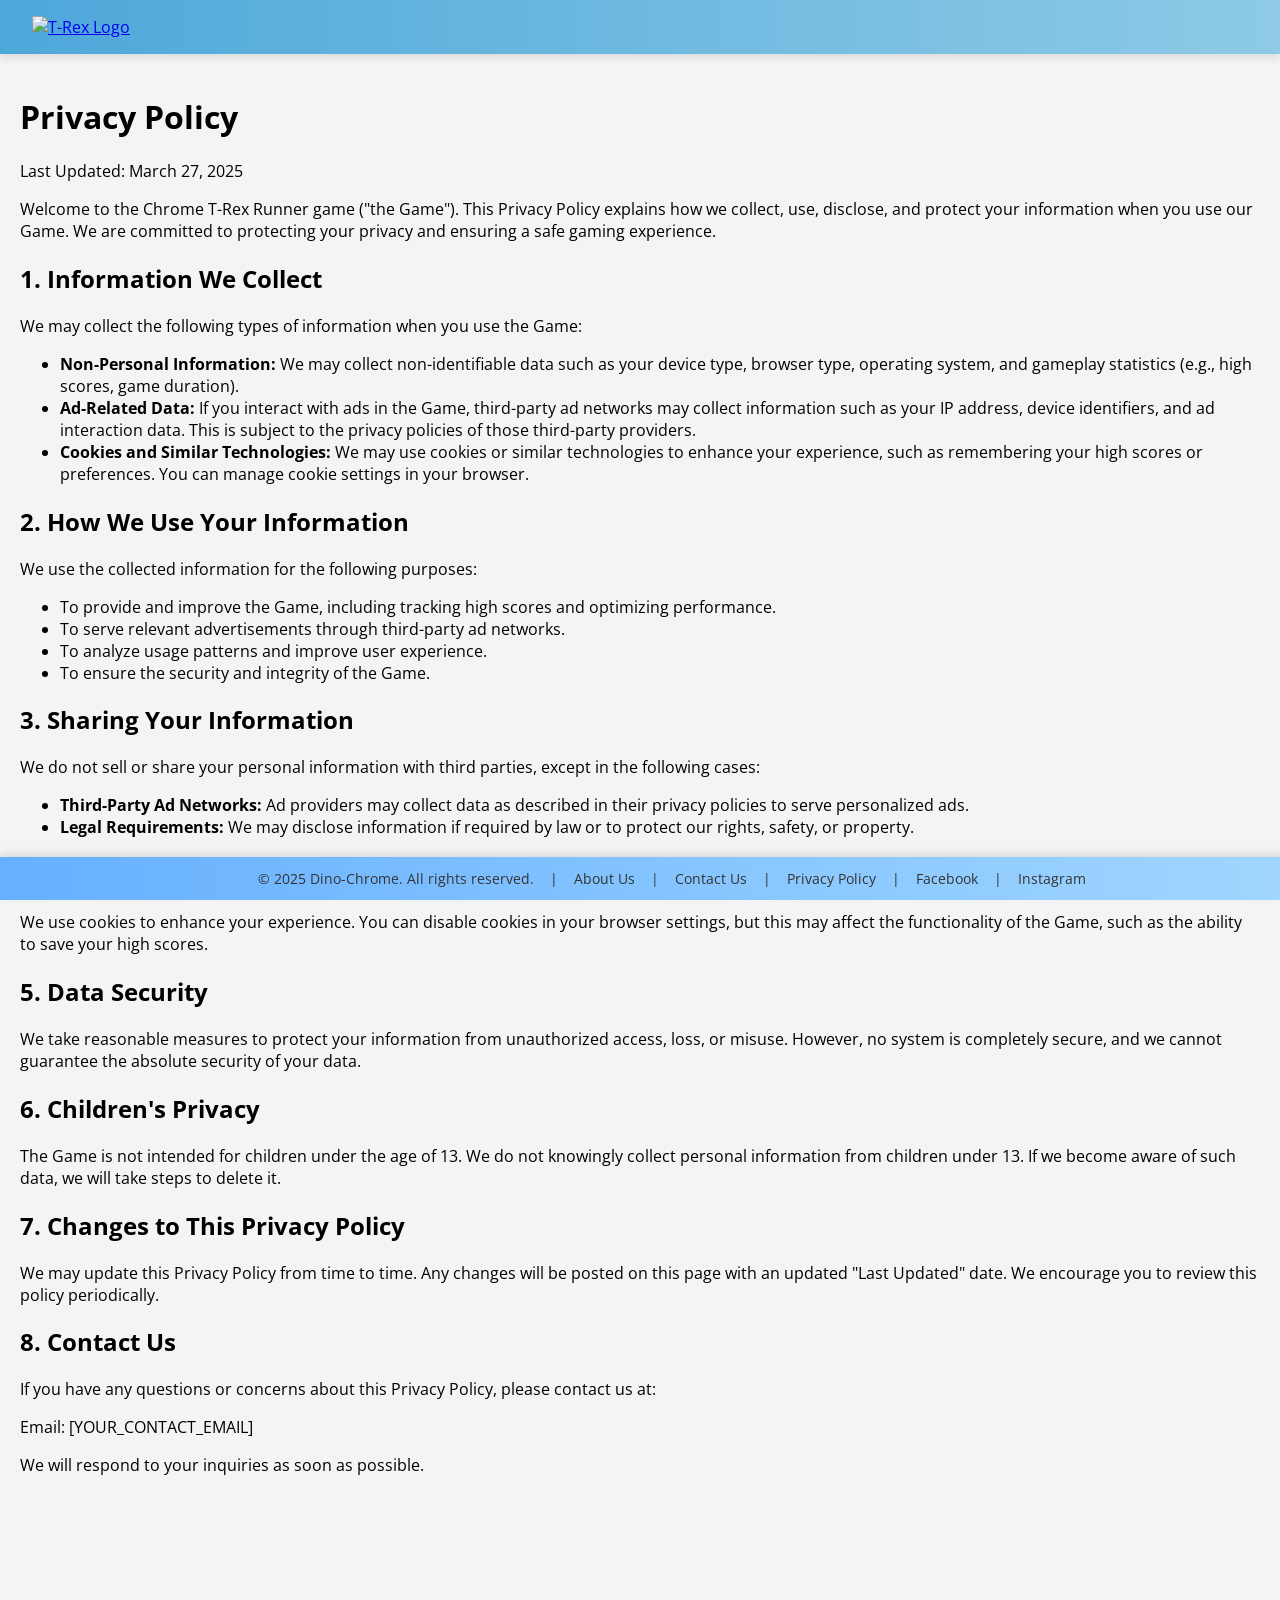
==== privacy-policy.html @ 1515a8dc "Create privacy-policy.html" ====
<!doctype html>
<html>
    <head>
        <meta charset="utf-8">
        <meta name="viewport" content="width=device-width, initial-scale=1.0, maximum-scale=1.0, user-scalable=no">
        
        <!-- Meta Tags for Search Engines -->
        <title>Privacy Policy - Chrome T-Rex Runner</title>
        <meta name="title" content="Privacy Policy - Chrome T-Rex Runner">
        <meta name="description" content="Learn about the privacy policy for the Chrome T-Rex Runner game, including how we collect, use, and protect your data while you play.">

        <link rel="stylesheet" href="index.css">
        <link href="https://fonts.googleapis.com/css?family=Open+Sans" rel="stylesheet">
    </head>
    <body>
        <!-- Header Section -->
        <header>
            <a href="/">
                <img src="[PATH_TO_LOGO]" alt="T-Rex Logo" class="logo">
            </a>
        </header>

        <!-- Main Content Wrapper -->
        <div class="content-wrapper">
            <div class="privacy-policy-container">
                <h1>Privacy Policy</h1>
                <p>Last Updated: March 27, 2025</p>

                <p>Welcome to the Chrome T-Rex Runner game ("the Game"). This Privacy Policy explains how we collect, use, disclose, and protect your information when you use our Game. We are committed to protecting your privacy and ensuring a safe gaming experience.</p>

                <h2>1. Information We Collect</h2>
                <p>We may collect the following types of information when you use the Game:</p>
                <ul>
                    <li><strong>Non-Personal Information:</strong> We may collect non-identifiable data such as your device type, browser type, operating system, and gameplay statistics (e.g., high scores, game duration).</li>
                    <li><strong>Ad-Related Data:</strong> If you interact with ads in the Game, third-party ad networks may collect information such as your IP address, device identifiers, and ad interaction data. This is subject to the privacy policies of those third-party providers.</li>
                    <li><strong>Cookies and Similar Technologies:</strong> We may use cookies or similar technologies to enhance your experience, such as remembering your high scores or preferences. You can manage cookie settings in your browser.</li>
                </ul>

                <h2>2. How We Use Your Information</h2>
                <p>We use the collected information for the following purposes:</p>
                <ul>
                    <li>To provide and improve the Game, including tracking high scores and optimizing performance.</li>
                    <li>To serve relevant advertisements through third-party ad networks.</li>
                    <li>To analyze usage patterns and improve user experience.</li>
                    <li>To ensure the security and integrity of the Game.</li>
                </ul>

                <h2>3. Sharing Your Information</h2>
                <p>We do not sell or share your personal information with third parties, except in the following cases:</p>
                <ul>
                    <li><strong>Third-Party Ad Networks:</strong> Ad providers may collect data as described in their privacy policies to serve personalized ads.</li>
                    <li><strong>Legal Requirements:</strong> We may disclose information if required by law or to protect our rights, safety, or property.</li>
                </ul>

                <h2>4. Cookies and Tracking Technologies</h2>
                <p>We use cookies to enhance your experience. You can disable cookies in your browser settings, but this may affect the functionality of the Game, such as the ability to save your high scores.</p>

                <h2>5. Data Security</h2>
                <p>We take reasonable measures to protect your information from unauthorized access, loss, or misuse. However, no system is completely secure, and we cannot guarantee the absolute security of your data.</p>

                <h2>6. Children's Privacy</h2>
                <p>The Game is not intended for children under the age of 13. We do not knowingly collect personal information from children under 13. If we become aware of such data, we will take steps to delete it.</p>

                <h2>7. Changes to This Privacy Policy</h2>
                <p>We may update this Privacy Policy from time to time. Any changes will be posted on this page with an updated "Last Updated" date. We encourage you to review this policy periodically.</p>

                <h2>8. Contact Us</h2>
                <p>If you have any questions or concerns about this Privacy Policy, please contact us at:</p>
                <p>Email: [YOUR_CONTACT_EMAIL]</p>
                <p>We will respond to your inquiries as soon as possible.</p>
            </div>
        </div>

        <!-- Footer Section -->
        <footer>
            <div class="footer-content">
                <span class="footer-text">© 2025 Dino-Chrome. All rights reserved.</span>
                <span class="separator">|</span>
                <a href="/about-us">About Us</a>
                <span class="separator">|</span>
                <a href="/contact-us">Contact Us</a>
                <span class="separator">|</span>
                <a href="/privacy-policy">Privacy Policy</a>
                <span class="separator">|</span>
                <a href="https://www.facebook.com" target="_blank">Facebook</a>
                <span class="separator">|</span>
                <a href="https://www.instagram.com" target="_blank">Instagram</a>
            </div>
        </footer>
    </body>
</html>
---- index.css ----
/* Copyright 2013 The Chromium Authors. All rights reserved.
 * Use of this source code is governed by a BSD-style license that can be
 * found in the LICENSE file. */

/* General body styling */
html, body {
    padding: 0;
    margin: 0;
    width: 100%;
    height: 100%;
    font-family: 'Open Sans', sans-serif;
    background-color: #f4f4f4; /* Light gray background for a clean look */
}

/* Icon styles */
.icon {
    -webkit-user-select: none;
    user-select: none;
    display: inline-block;
}

.icon-offline {
    content: -webkit-image-set(
        url(assets/default_100_percent/100-error-offline.png) 1x,
        url(assets/default_200_percent/200-error-offline.png) 2x
    );
    position: relative;
}

.hidden {
    display: none;
}

/* Offline page */
.offline .interstitial-wrapper {
    color: #2b2b2b;
    font-size: 1em;
    line-height: 1.55;
    margin: 0 auto;
    max-width: 600px;
    padding-top: 100px;
    width: 100%;
}

.offline .runner-container {
    height: 150px;
    max-width: 600px;
    overflow: hidden;
    position: absolute;
    top: 35px;
    width: 44px;
}

.offline .runner-canvas {
    height: 150px;
    max-width: 600px;
    opacity: 1;
    overflow: hidden;
    position: absolute;
    top: 0;
    z-index: 2;
}

.offline .controller {
    background: rgba(247, 247, 247, 0.1);
    height: 100vh;
    left: 0;
    position: absolute;
    top: 0;
    width: 100vw;
    z-index: 1;
}

#offline-resources {
    display: none;
}

/* Media queries */
@media (max-width: 420px) {
    .suggested-left > #control-buttons,
    .suggested-right > #control-buttons {
        float: none;
    }
    .snackbar {
        left: 0;
        bottom: 0;
        width: 100%;
        border-radius: 0;
    }
}

@media (max-height: 350px) {
    h1 {
        margin: 0 0 15px;
    }
    .icon-offline {
        margin: 0 0 10px;
    }
    .interstitial-wrapper {
        margin-top: 5%;
    }
    .nav-wrapper {
        margin-top: 30px;
    }
}

@media (min-width: 600px) and (max-width: 736px) and (orientation: landscape) {
    .offline .interstitial-wrapper {
        margin-left: 0;
        margin-right: 0;
    }
}

@media (min-width: 420px) and (max-width: 736px) and (min-height: 240px) and (max-height: 420px) and (orientation: landscape) {
    .interstitial-wrapper {
        margin-bottom: 100px;
    }
}

@media (min-height: 240px) and (orientation: landscape) {
    .offline .interstitial-wrapper {
        margin-bottom: 90px;
    }
    .icon-offline {
        margin-bottom: 20px;
    }
}

@media (max-height: 320px) and (orientation: landscape) {
    .icon-offline {
        margin-bottom: 0;
    }
    .offline .runner-container {
        top: 10px;
    }
}

@media (max-width: 240px) {
    .interstitial-wrapper {
        overflow: inherit;
        padding: 0 8px;
    }
}

/* Arcade mode */
.arcade-mode,
.arcade-mode .runner-container,
.arcade-mode .runner-canvas {
    image-rendering: pixelated;
    max-width: 100%;
    overflow: hidden;
}

.arcade-mode #buttons,
.arcade-mode #main-content {
    opacity: 0;
    overflow: hidden;
}

.arcade-mode .interstitial-wrapper {
    height: 100vh;
    max-width: 100%;
    overflow: hidden;
}

.arcade-mode .runner-container {
    left: 0;
    margin: auto;
    right: 0;
    transform-origin: top center;
    transition: transform 250ms cubic-bezier(0.4, 0, 1, 1) 400ms;
    z-index: 2;
}

/* Header Styling */
header {
    background: linear-gradient(90deg, #4da8da, #8ecae6); /* Light teal to light blue gradient */
    display: flex;
    align-items: center;
    padding: 1rem 2rem;
    box-shadow: 0 4px 8px rgba(0, 0, 0, 0.1); /* Softer shadow for lighter theme */
    position: sticky;
    top: 0;
    z-index: 1000;
}

.logo {
    height: 50px; /* Adjust based on your logo size */
    transition: transform 0.3s ease;
}

.logo:hover {
    transform: scale(1.1); /* Slight zoom on hover */
}

/* Content Wrapper */
.content-wrapper {
    padding: 20px;
    padding-bottom: 150px; /* Increased padding to account for ad sections and footer */
}

/* Ad Sections */
.ad-container {
    display: flex;
    flex-direction: column;
    align-items: center;
    gap: 1rem;
    margin-top: 2rem;
    margin-bottom: 2rem;
}

.ad-section {
    background-color: #fff; /* White background for ad sections */
    border: 1px solid #ddd; /* Subtle border */
    border-radius: 8px;
    box-shadow: 0 2px 4px rgba(0, 0, 0, 0.1);
    display: flex;
    justify-content: center;
    align-items: center;
    overflow: hidden;
}

#ad-section-1 {
    width: 728px; /* Standard banner ad size */
    height: 90px;
}

#ad-section-2 {
    width: 300px; /* Standard medium rectangle ad size */
    height: 250px;
}

.ad-placeholder {
    width: 100%;
    height: 100%;
    display: flex;
    justify-content: center;
    align-items: center;
    color: #666;
    font-size: 1rem;
    font-weight: bold;
    background-color: #f9f9f9;
    text-align: center;
}

/* Responsive adjustments for ad sections */
@media (max-width: 768px) {
    #ad-section-1 {
        width: 100%;
        max-width: 468px; /* Smaller banner size for smaller screens */
        height: 60px;
    }
    #ad-section-2 {
        width: 100%;
        max-width: 300px;
        height: 250px;
    }
}

@media (max-width: 480px) {
    #ad-section-1 {
        max-width: 320px; /* Even smaller banner for mobile */
        height: 50px;
    }
    #ad-section-2 {
        max-width: 250px;
        height: 200px;
    }
}

/* Footer Styling */
footer {
    background: linear-gradient(90deg, #66b0ff, #a3d8ff); /* Lighter blue gradient */
    color: #333; /* Darker text for readability on light background */
    padding: 0.75rem 2rem; /* Reduced padding for a tighter look */
    position: fixed;
    bottom: 0;
    width: 100%;
    font-size: 0.85rem; /* Slightly smaller font to match the image */
    box-shadow: 0 -4px 8px rgba(0, 0, 0, 0.1); /* Softer shadow for lighter theme */
    display: flex;
    justify-content: center; /* Center all content */
    align-items: center;
}

.footer-content {
    display: flex;
    align-items: center;
    gap: 0.75rem; /* Reduced gap for tighter spacing */
    text-align: center; /* Ensure text is centered */
}

.footer-text {
    color: #333;
}

.footer-content a {
    color: #333; /* Darker text for readability */
    text-decoration: none;
    font-weight: normal;
    transition: color 0.3s ease;
}

.footer-content a:hover {
    color: #ff6f61; /* Coral color on hover for contrast */
    text-decoration: underline;
}

.footer-content .separator {
    color: #333; /* Match text color */
    margin: 0 0.25rem; /* Reduced margin for tighter spacing */
}

/* Responsive adjustments for footer */
@media (max-width: 600px) {
    .footer-content {
        flex-wrap: wrap; /* Allow wrapping on small screens */
        justify-content: center;
        gap: 0.5rem;
    }
    .footer-content .separator {
        margin: 0 0.2rem;
    }
}
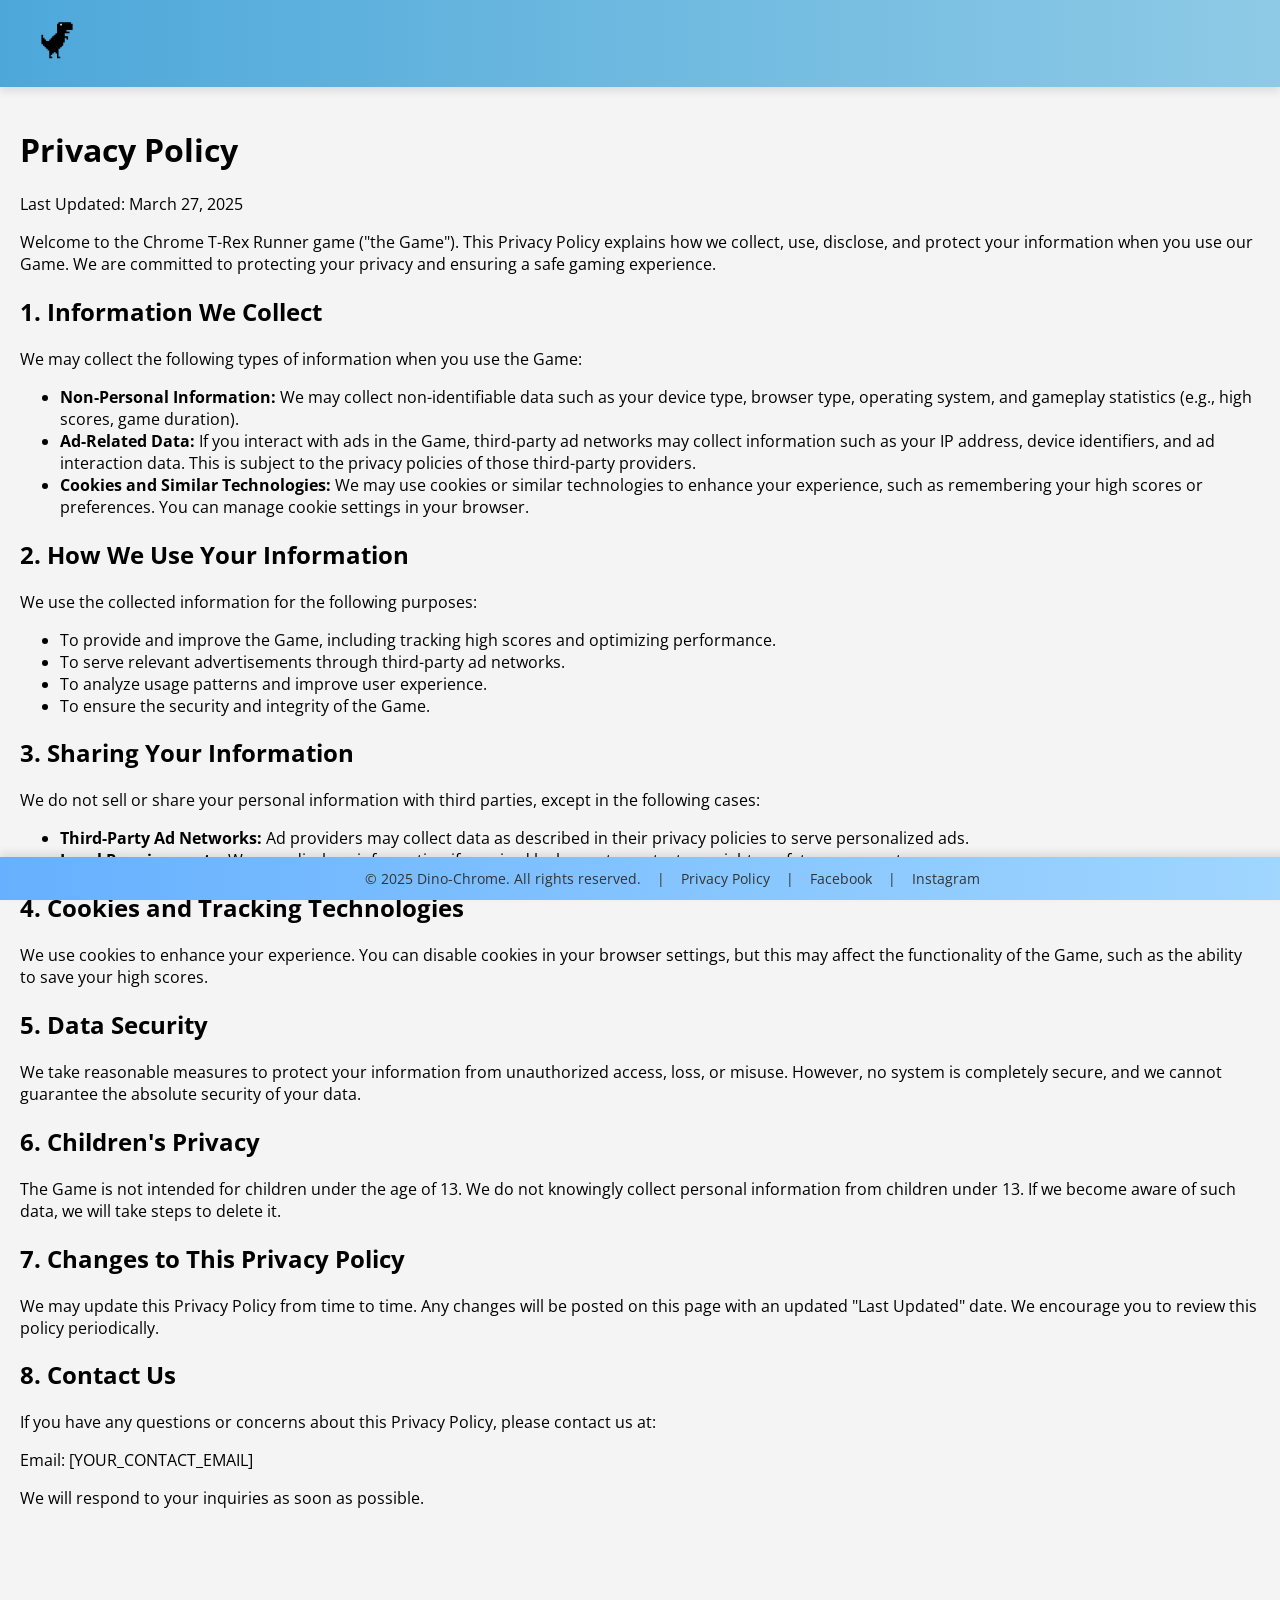
==== commit c691e409: "Update privacy-policy.html" ====
--- a/privacy-policy.html
+++ b/privacy-policy.html
@@ -6,7 +6,7 @@
         
         <!-- Meta Tags for Search Engines -->
         <title>Privacy Policy - Chrome T-Rex Runner</title>
-        <meta name="title" content="Privacy Policy - Chrome T-Rex Runner">
+        <meta name="title" content="Privacy Policy">
         <meta name="description" content="Learn about the privacy policy for the Chrome T-Rex Runner game, including how we collect, use, and protect your data while you play.">
 
         <link rel="stylesheet" href="index.css">
@@ -15,8 +15,8 @@
     <body>
         <!-- Header Section -->
         <header>
-            <a href="/">
-                <img src="[PATH_TO_LOGO]" alt="T-Rex Logo" class="logo">
+            <a href="index.html">
+                <img src="assets/Dinosaur Game.webp" alt="Logo" class="logo">
             </a>
         </header>
 
@@ -76,10 +76,6 @@
             <div class="footer-content">
                 <span class="footer-text">© 2025 Dino-Chrome. All rights reserved.</span>
                 <span class="separator">|</span>
-                <a href="/about-us">About Us</a>
-                <span class="separator">|</span>
-                <a href="/contact-us">Contact Us</a>
-                <span class="separator">|</span>
                 <a href="/privacy-policy">Privacy Policy</a>
                 <span class="separator">|</span>
                 <a href="https://www.facebook.com" target="_blank">Facebook</a>
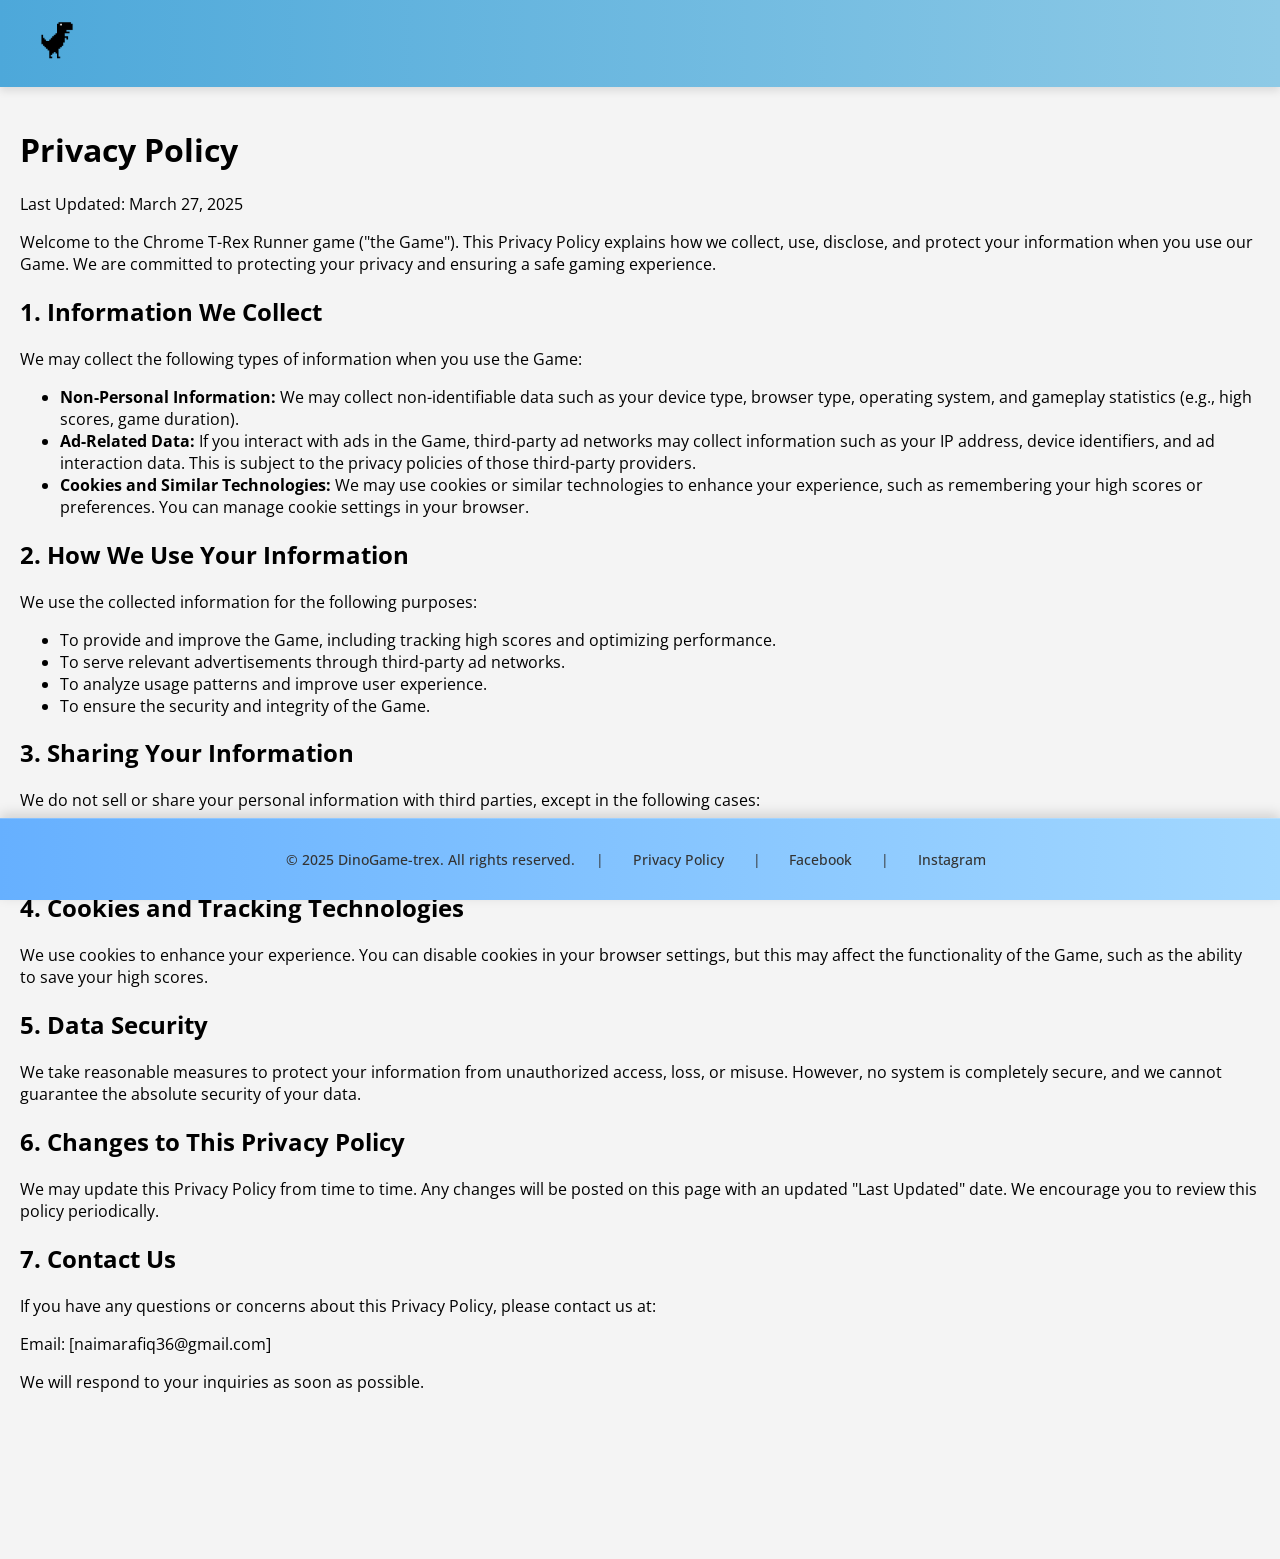
==== commit d5551c7a: "Update privacy-policy.html" ====
--- a/privacy-policy.html
+++ b/privacy-policy.html
@@ -58,15 +58,12 @@
                 <h2>5. Data Security</h2>
                 <p>We take reasonable measures to protect your information from unauthorized access, loss, or misuse. However, no system is completely secure, and we cannot guarantee the absolute security of your data.</p>
 
-                <h2>6. Children's Privacy</h2>
-                <p>The Game is not intended for children under the age of 13. We do not knowingly collect personal information from children under 13. If we become aware of such data, we will take steps to delete it.</p>
-
-                <h2>7. Changes to This Privacy Policy</h2>
+                <h2>6. Changes to This Privacy Policy</h2>
                 <p>We may update this Privacy Policy from time to time. Any changes will be posted on this page with an updated "Last Updated" date. We encourage you to review this policy periodically.</p>
 
-                <h2>8. Contact Us</h2>
+                <h2>7. Contact Us</h2>
                 <p>If you have any questions or concerns about this Privacy Policy, please contact us at:</p>
-                <p>Email: [YOUR_CONTACT_EMAIL]</p>
+                <p>Email: [naimarafiq36@gmail.com]</p>
                 <p>We will respond to your inquiries as soon as possible.</p>
             </div>
         </div>
@@ -74,9 +71,9 @@
         <!-- Footer Section -->
         <footer>
             <div class="footer-content">
-                <span class="footer-text">© 2025 Dino-Chrome. All rights reserved.</span>
+                <span class="footer-text">© 2025 DinoGame-trex. All rights reserved.</span>
                 <span class="separator">|</span>
-                <a href="/privacy-policy">Privacy Policy</a>
+                <a href="privacy-policy.html">Privacy Policy</a>
                 <span class="separator">|</span>
                 <a href="https://www.facebook.com" target="_blank">Facebook</a>
                 <span class="separator">|</span>
--- a/index.css
+++ b/index.css
@@ -196,7 +196,7 @@
 /* Content Wrapper */
 .content-wrapper {
     padding: 20px;
-    padding-bottom: 150px; /* Increased padding to account for ad sections and footer */
+    padding-bottom: 150px; /* Increased padding to account for ad sections, article, and footer */
 }
 
 /* Ad Sections */
@@ -241,6 +241,59 @@
     font-weight: bold;
     background-color: #f9f9f9;
     text-align: center;
+}
+
+/* Article Section */
+.article-container {
+    max-width: 800px;
+    margin: 0 auto;
+    background-color: #fff;
+    padding: 2rem;
+    border-radius: 8px;
+    box-shadow: 0 2px 8px rgba(0, 0, 0, 0.1);
+    margin-bottom: 2rem;
+}
+
+.article-container h1 {
+    font-size: 2rem;
+    color: #333;
+    margin-bottom: 1rem;
+    text-align: center;
+}
+
+.article-container h2 {
+    font-size: 1.5rem;
+    color: #333;
+    margin-top: 2rem;
+    margin-bottom: 0.5rem;
+}
+
+.article-container p {
+    font-size: 1rem;
+    color: #555;
+    line-height: 1.6;
+    margin-bottom: 1rem;
+}
+
+.article-container ul {
+    list-style-type: disc;
+    margin-left: 2rem;
+    margin-bottom: 1rem;
+}
+
+.article-container ul li {
+    font-size: 1rem;
+    color: #555;
+    line-height: 1.6;
+    margin-bottom: 0.5rem;
+}
+
+.article-container code {
+    background-color: #f0f0f0;
+    padding: 0.2rem 0.4rem;
+    border-radius: 4px;
+    font-family: monospace;
+    color: #333;
 }
 
 /* Responsive adjustments for ad sections */
@@ -272,53 +325,105 @@
 footer {
     background: linear-gradient(90deg, #66b0ff, #a3d8ff); /* Lighter blue gradient */
     color: #333; /* Darker text for readability on light background */
-    padding: 0.75rem 2rem; /* Reduced padding for a tighter look */
+    padding: 1rem 2rem; /* Match header padding: 1rem top/bottom, 2rem left/right */
     position: fixed;
     bottom: 0;
-    width: 100%;
-    font-size: 0.85rem; /* Slightly smaller font to match the image */
-    box-shadow: 0 -4px 8px rgba(0, 0, 0, 0.1); /* Softer shadow for lighter theme */
+    width: 100%; /* Already matches header width */
+    height: 82px; /* Match header height: 50px (logo) + 16px (top padding) + 16px (bottom padding) */
+    box-sizing: border-box; /* Ensure padding is included in height */
+    font-size: 0.9rem; /* Base font size for readability */
+    box-shadow: 0 -4px 12px rgba(0, 0, 0, 0.15); /* Slightly stronger shadow for a modern look */
     display: flex;
     justify-content: center; /* Center all content */
     align-items: center;
+    border-top: 1px solid rgba(255, 255, 255, 0.2); /* Subtle top border for sleekness */
 }
 
 .footer-content {
     display: flex;
-    align-items: center;
-    gap: 0.75rem; /* Reduced gap for tighter spacing */
+    flex-wrap: nowrap; /* Prevent wrapping on desktop to fit within 82px height */
+    align-items: center;
+    justify-content: center; /* Center content horizontally */
+    gap: 1rem; /* Reduced gap to fit content within height */
     text-align: center; /* Ensure text is centered */
+    line-height: 1.2; /* Reduced line height to fit within 82px */
 }
 
 .footer-text {
     color: #333;
+    font-weight: 500; /* Slightly bolder for emphasis */
 }
 
 .footer-content a {
     color: #333; /* Darker text for readability */
-    text-decoration: none;
-    font-weight: normal;
-    transition: color 0.3s ease;
-}
-
-.footer-content a:hover {
-    color: #ff6f61; /* Coral color on hover for contrast */
-    text-decoration: underline;
+    text-decoration: none; /* Remove default underline */
+    font-weight: 500; /* Slightly bolder for emphasis */
+    padding: 0.3rem 0.5rem; /* Reduced padding to fit within height */
+    border-radius: 4px; /* Subtle rounding for modern look */
+    transition: all 0.3s ease; /* Smooth transition for hover/tap effects */
+    position: relative; /* For pseudo-element underline */
+}
+
+.footer-content a::after {
+    content: '';
+    position: absolute;
+    width: 0;
+    height: 2px;
+    bottom: 0.2rem; /* Adjusted for smaller padding */
+    left: 0.5rem; /* Align with padding */
+    background-color: #ff6f61; /* Coral color for underline */
+    transition: width 0.3s ease; /* Smooth underline animation */
+}
+
+.footer-content a:hover,
+.footer-content a:focus {
+    color: #ff6f61; /* Coral color on hover/tap */
+    background-color: rgba(255, 255, 255, 0.1); /* Subtle background on hover */
+}
+
+.footer-content a:hover::after,
+.footer-content a:focus::after {
+    width: calc(100% - 1rem); /* Expand underline to match text width (accounting for padding) */
 }
 
 .footer-content .separator {
     color: #333; /* Match text color */
-    margin: 0 0.25rem; /* Reduced margin for tighter spacing */
+    margin: 0 0.3rem; /* Reduced margin to fit content */
 }
 
 /* Responsive adjustments for footer */
 @media (max-width: 600px) {
+    footer {
+        padding: 1rem 2rem; /* Match header padding */
+        height: 82px; /* Match header height */
+        box-sizing: border-box; /* Ensure padding is included in height */
+        background: linear-gradient(90deg, #66b0ff, #a3d8ff); /* Keep gradient */
+        box-shadow: 0 -4px 12px rgba(0, 0, 0, 0.15); /* Consistent shadow */
+    }
+
     .footer-content {
-        flex-wrap: wrap; /* Allow wrapping on small screens */
-        justify-content: center;
-        gap: 0.5rem;
-    }
+        flex-wrap: nowrap; /* Prevent wrapping to fit within 82px height */
+        gap: 0.5rem; /* Further reduced gap to fit content */
+        font-size: 0.75rem; /* Smaller font size to fit within height */
+        line-height: 1.2; /* Reduced line height to fit within 82px */
+    }
+
     .footer-content .separator {
-        margin: 0 0.2rem;
-    }
-}
+        margin: 0 0.2rem; /* Further reduced margin */
+    }
+
+    .footer-content a,
+    .footer-text {
+        padding: 0.2rem 0.4rem; /* Further reduced padding to fit within height */
+    }
+
+    .footer-content a::after {
+        bottom: 0.1rem; /* Adjusted for smaller padding */
+        left: 0.4rem; /* Align with padding */
+    }
+
+    .footer-content a:hover::after,
+    .footer-content a:focus::after {
+        width: calc(100% - 0.8rem); /* Adjust underline width for mobile padding */
+    }
+}
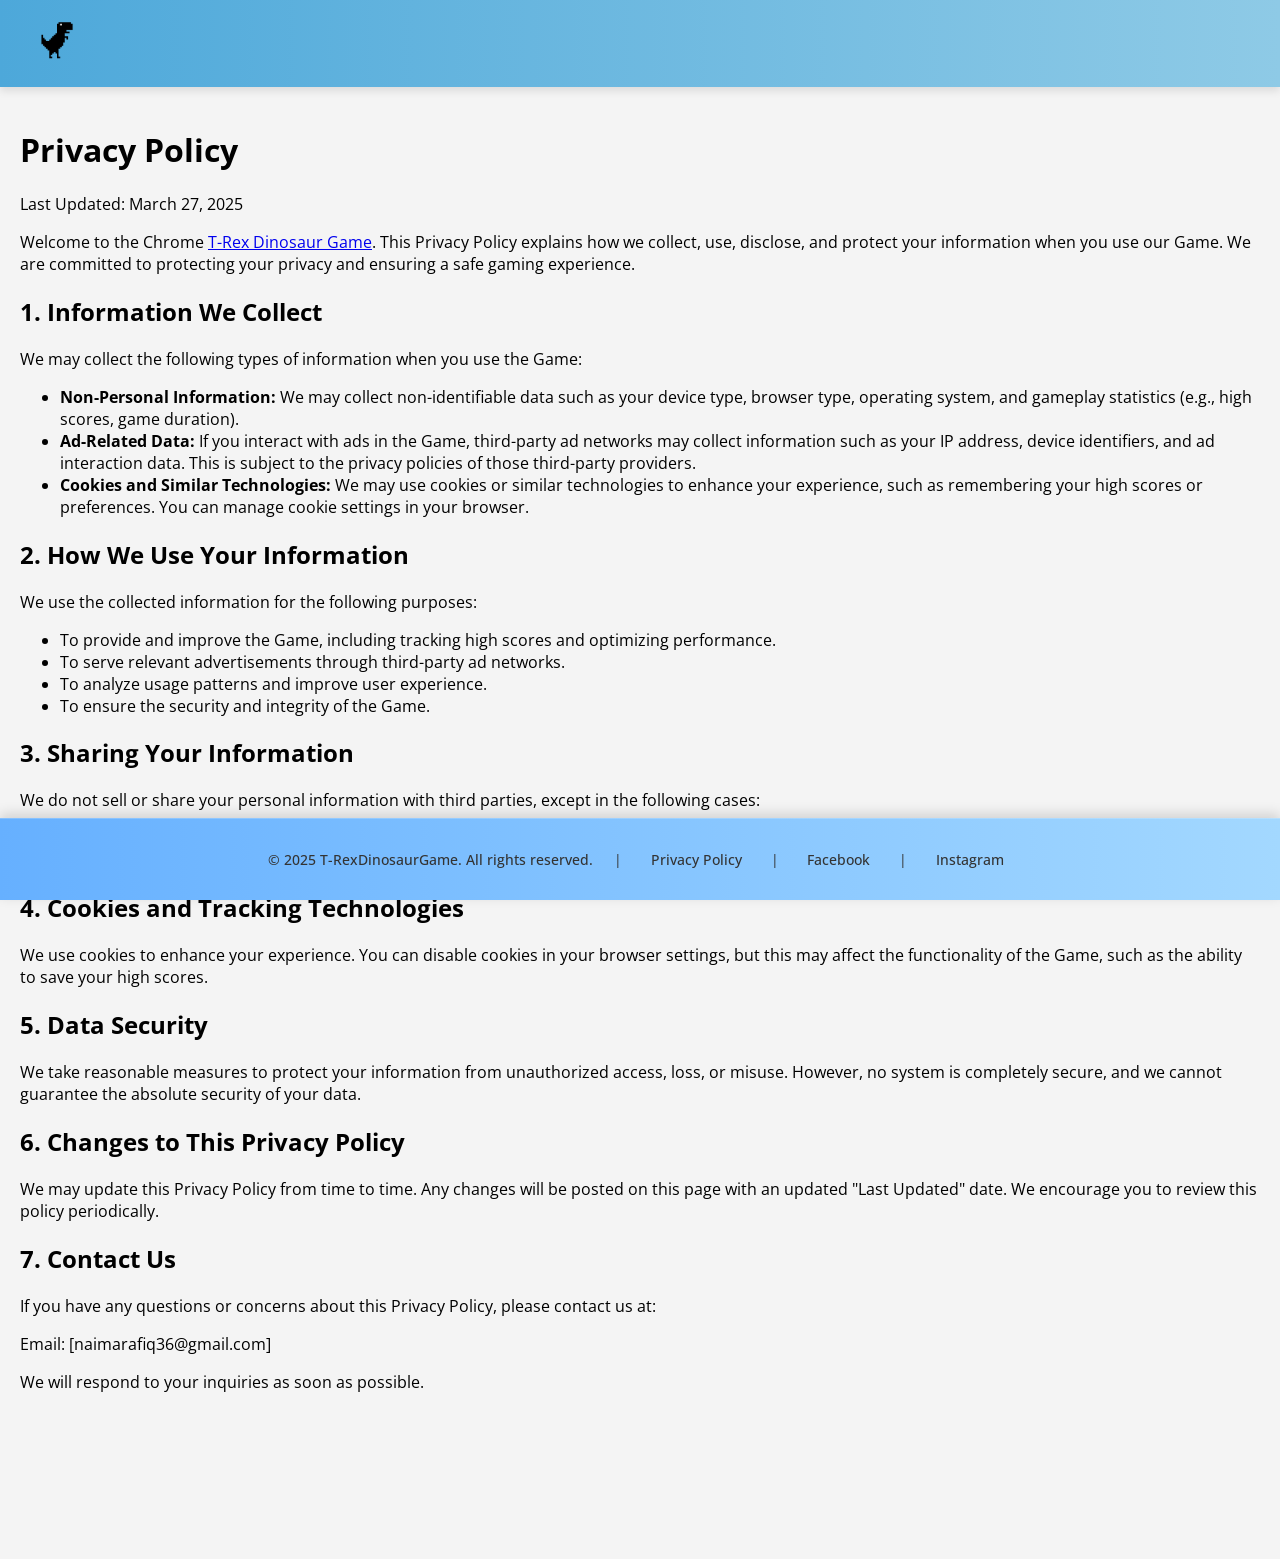
==== commit 7246cfd2: "Update privacy-policy.html" ====
--- a/privacy-policy.html
+++ b/privacy-policy.html
@@ -5,9 +5,9 @@
         <meta name="viewport" content="width=device-width, initial-scale=1.0, maximum-scale=1.0, user-scalable=no">
         
         <!-- Meta Tags for Search Engines -->
-        <title>Privacy Policy - Chrome T-Rex Runner</title>
+        <title>Privacy Policy - T-Rex Dinosaur Game</title>
         <meta name="title" content="Privacy Policy">
-        <meta name="description" content="Learn about the privacy policy for the Chrome T-Rex Runner game, including how we collect, use, and protect your data while you play.">
+        <meta name="description" content="Learn about the privacy policy for the T-Rex Dinosaur Game, including how we collect, use, and protect your data while you play.">
 
         <link rel="stylesheet" href="index.css">
         <link href="https://fonts.googleapis.com/css?family=Open+Sans" rel="stylesheet">
@@ -26,7 +26,7 @@
                 <h1>Privacy Policy</h1>
                 <p>Last Updated: March 27, 2025</p>
 
-                <p>Welcome to the Chrome T-Rex Runner game ("the Game"). This Privacy Policy explains how we collect, use, disclose, and protect your information when you use our Game. We are committed to protecting your privacy and ensuring a safe gaming experience.</p>
+                <p>Welcome to the Chrome <a href="https://t-rexdinosaurgame.github.io/">T-Rex Dinosaur Game</a>. This Privacy Policy explains how we collect, use, disclose, and protect your information when you use our Game. We are committed to protecting your privacy and ensuring a safe gaming experience.</p>
 
                 <h2>1. Information We Collect</h2>
                 <p>We may collect the following types of information when you use the Game:</p>
@@ -71,7 +71,7 @@
         <!-- Footer Section -->
         <footer>
             <div class="footer-content">
-                <span class="footer-text">© 2025 DinoGame-trex. All rights reserved.</span>
+                <span class="footer-text">© 2025 T-RexDinosaurGame. All rights reserved.</span>
                 <span class="separator">|</span>
                 <a href="privacy-policy.html">Privacy Policy</a>
                 <span class="separator">|</span>
--- a/index.css
+++ b/index.css
@@ -1,6 +1,3 @@
-/* Copyright 2013 The Chromium Authors. All rights reserved.
- * Use of this source code is governed by a BSD-style license that can be
- * found in the LICENSE file. */
 
 /* General body styling */
 html, body {
